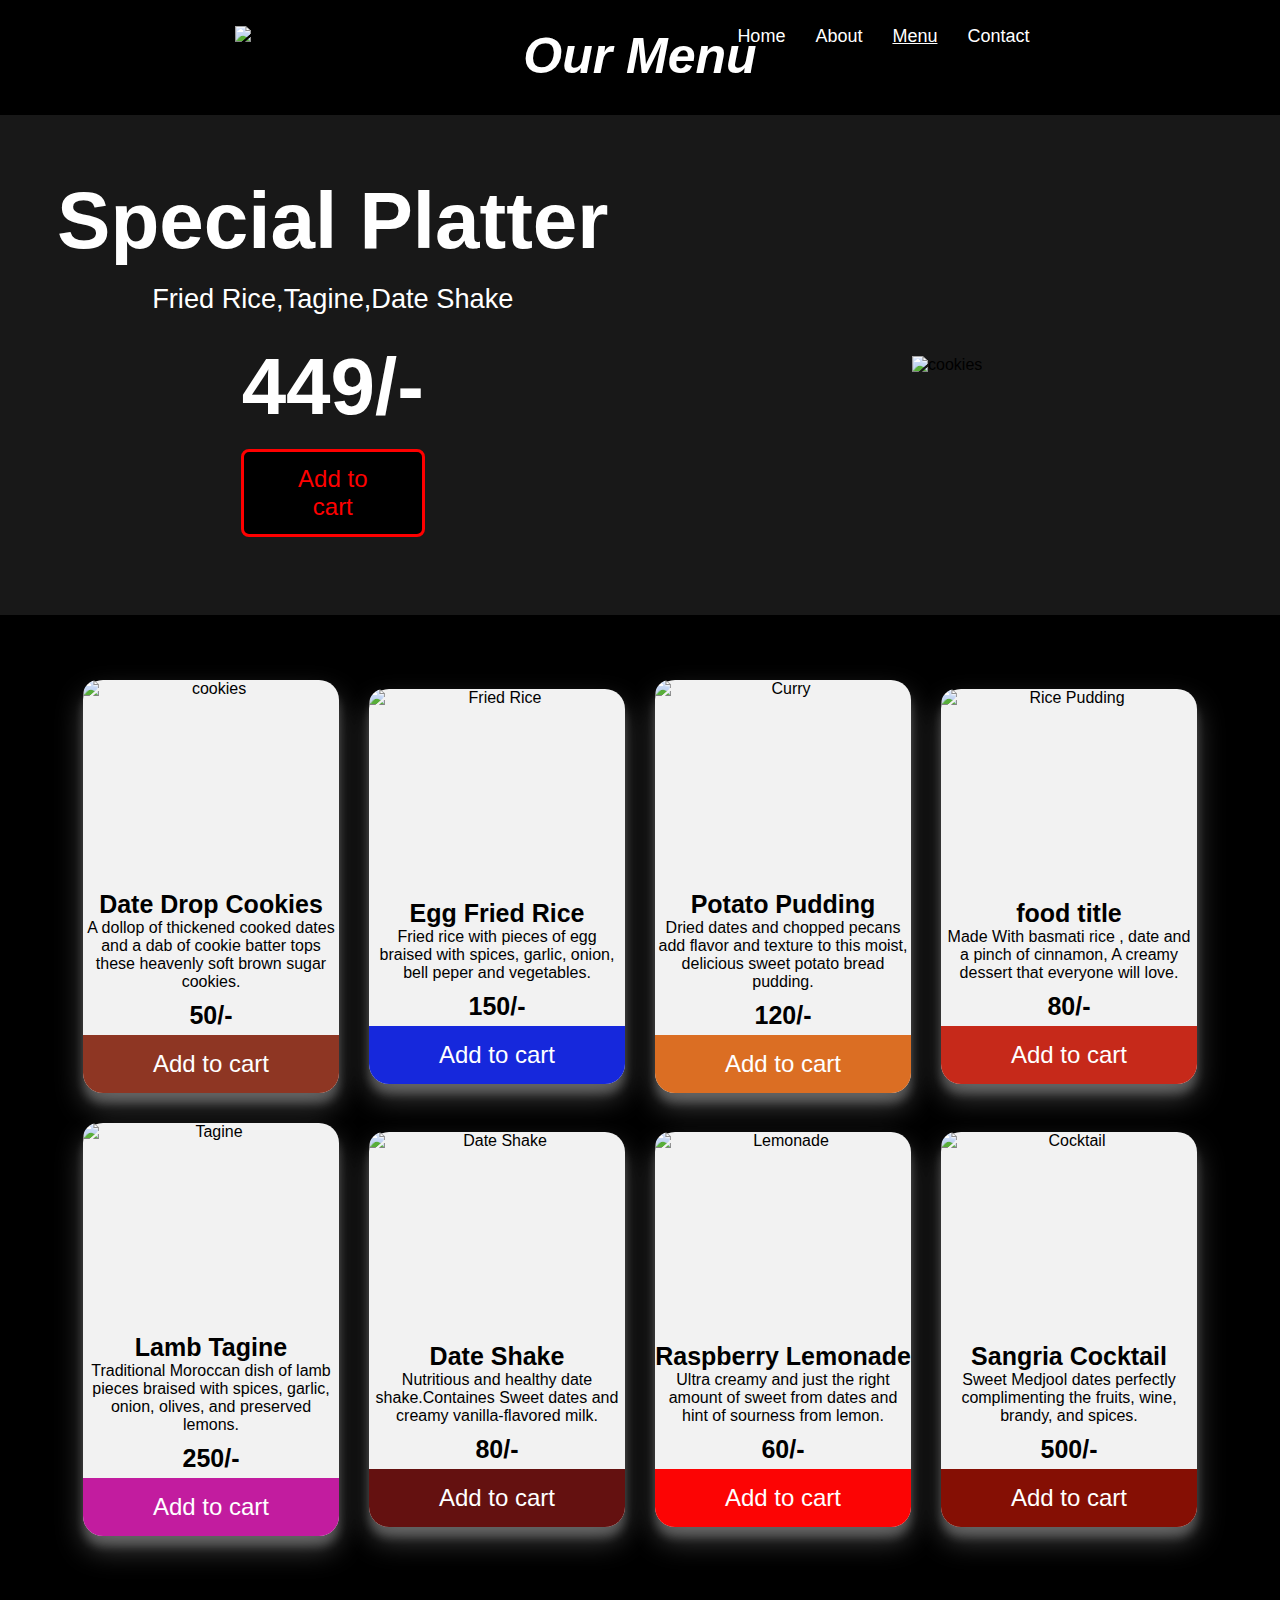
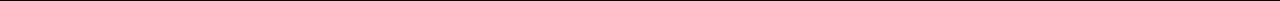
==== Menu.html @ 2684fbbb "Add files via upload" ====
<!DOCTYPE html>
<html lang="en" dir="ltr">
  <head>
    <meta charset="utf-8">
    <title>Our Menu</title>
    <link rel="stylesheet" href="Menu.css">
  </head>
  <body>
<nav>
  <div class="logo">
    <img src="Image/Logo.jpg"/>
  </div>
  <label class="toggle"for="mytoggle">
    <input type="checkbox" id="mytoggle">
      <ul class="nav-links">
        <li><a href="index.html">Home</a></li>
        <li><a href="#">About</a></li>
        <li><a href="Menu.html"><u>Menu</u></a></li>
        <li><a href="#">Contact</a></li>
      </ul>
    <div class="bar">
      <div class="line1"></div>
      <div class="line2"></div>
      <div class="line3"></div>
  </lable>
</nav>
   <section class="menu" id="menu">
      <h1 class="Heading"><i>Our Menu</i></h1>
  <!-- First row -->
      <div class="special">
        <div class="colum">
        <div class="content">
              <h3>Special Platter</h3>
              <p>Fried Rice,Tagine,Date Shake</p>
              <h3 class="price">449/-</h3>
              <button type="button" name="button" class="button-0">Add to cart</button>
        </div>
        </div>
        <div class="colum">
        <div class="image">
        <img src="Image/platter.jpeg"alt="cookies">
        </div>
        </div>
      </div>
   </section>
<!-- First row end -->
<div class="box-container">
    <div class="box">
           <img src="Image/Date cookies.jpg" alt="cookies" class="dish">
      <div class="content">
            <h3>Date Drop Cookies</h3>
            <p>A dollop of thickened cooked dates and a dab of cookie batter tops these heavenly soft brown sugar cookies.</p>
            <h3 class="price">50/-</h3>
            <button type="button" name="button" class="button-1">Add to cart</button>
      </div>
    </div>
  <div class="box">
           <img src="Image/rice.jpg" alt="Fried Rice" class="dish">
     <div class="content">
            <h3>Egg Fried Rice</h3>
            <p>Fried rice with pieces of egg braised with spices, garlic, onion, bell peper and vegetables.</p>
            <h3 class="price">150/-</h3>
            <button type="button" name="button" class="button-2">Add to cart</button>
     </div>
  </div>
  <div class="box">
           <img src="Image/curry.jpg" alt="Curry" class="dish">
      <div class="content">
            <h3>Potato Pudding</h3>
            <p>Dried dates and chopped pecans add flavor and texture to this moist, delicious sweet potato bread pudding.</p>
            <h3 class="price">120/-</h3>
            <button type="button" name="button" class="button-3">Add to cart</button>
      </div>
  </div>
  <div class="box">
            <img src="Image/rice pudding.jpg" alt="Rice Pudding" class="dish">
      <div class="content">
            <h3>food title</h3>
            <p>Made With basmati rice , date and a pinch of cinnamon, A creamy dessert that everyone will love.</p>
            <h3 class="price">80/-</h3>
            <button type="button" name="button" class="button-4">Add to cart</button>
      </div>
  </div>
  <div class="box">
            <img src="Image/tagine.jfif" alt="Tagine" class="dish">
        <div class="content">
            <h3>Lamb Tagine</h3>
            <p>Traditional Moroccan dish of lamb pieces braised with spices, garlic, onion, olives, and preserved lemons.</p>
            <h3 class="price">250/-</h3>
            <button type="button" name="button" class="button-5">Add to cart</button>
      </div>
  </div>
  <div class="box">
           <img src="Image/date shake.jfif" alt="Date Shake" class="dish">
      <div class="content">
            <h3>Date Shake</h3>
            <p>Nutritious and healthy date shake.Containes Sweet dates and creamy vanilla-flavored milk.</p>
            <h3 class="price">80/-</h3>
            <button type="button" name="button" class="button-6">Add to cart</button>
      </div>
  </div>
  <div class="box">
            <img src="Image/Raspberry-Lemonade.jpg" alt="Lemonade" class="dish">
      <div class="content">
            <h3>Raspberry Lemonade</h3>
            <p> Ultra creamy and just the right amount of sweet from dates and hint of sourness from lemon.</p>
            <h3 class="price">60/-</h3>
            <button type="button" name="button" class="button-7">Add to cart</button>
      </div>
  </div>
  <div class="box">
            <img src="Image/Sangria-Cocktail.jpg" alt="Cocktail" class="dish">
      <div class="content">
            <h3>Sangria Cocktail</h3>
            <p> Sweet Medjool dates perfectly complimenting the fruits, wine, brandy, and spices.</p>
            <h3 class="price">500/-</h3>
            <button type="button" name="button" class="button-8">Add to cart</button>
      </div>
  </div>
</div>
  </body>
</html>
---- Menu.css ----
*{
  box-sizing: border-box;
  margin: 0;
  padding: 0;
}
body{
  margin:0;
  font-family:sans-serif;
  background-color:black;
}
.toggle input{
  display: none;
}

nav{
  display: flex;
  justify-content: space-around;
  align-items: center;
  min-height: 8vh;
  font-family: sans-serif;
}
.logo img{
  width:10%;
}
.nav-links {
  display: flex;
  justify-content: space-between;
  padding:0;
  margin: 0;
  list-style: none;
  text-align:right;
}
.nav-links li{
  list-style: none;
  display: inline-block;
}
.nav-links a{
  color:white;
  font-size:18px;
  padding:5px 15px;
  text-decoration: none;
  text-align:right;
  display: block;
}
.nav-links a:hover{
  background-color: white;
  color: black;
}
.bar{
  display: none;
}
.bar div{
  width: 25px;
  height: 3px;
  background-color: white;
  margin: 5px;
}
@media screen and (max-width:1024px)  {
  .nav-links{
    width:60%;
  }
}
@media screen and (max-width:768px)  {
body{
  overflow-x: hidden;
}
  .nav-links{
    position: absolute;
    right: 0;
    height: 92vh;
    top:8vh;
    background: black;
    display: flex;
    flex-direction: column;
    align-items:center;
    width: 30%;
    transform: translateX(100%);
    transition: transform 0.5s ease-in;
  }
  .nav-links li{
    opacity: 0;
  }
  .toggle input:checked~.nav-links{
    transform: translateX(0);
  }
  .toggle input:checked~.nav-links li{
    opacity: 1;
    transition: 1s ease-in;
  }
  .bar{
    display: block;
  }
}
h1{
  text-align: center;
  font-size: 50px;
  margin: -50px 0 30px 0;
  padding-top: 5px;
  color:white;
}
.special{
  display: flex;
  flex-wrap: wrap;
  width: 100%;
  justify-content: center;
  align-items: center;
  margin:10px 0;
  background-color:#181818;
}
.colum{
  width: 48%;
  margin: 0 0 0 0;
  box-sizing: border-box;
  float: left;
  text-align: center;
  cursor: pointer;
  padding-top: 0;
/*  box-shadow: 0 14px 28px rgba(255, 255, 255, 0.25),
  0 10px 10px rgba(255,255,255,.22);*/
  transition: .4s;
}
.special .content{
  width: 100%;
  height:400px;
  text-align: center;
  margin: 50px 0;
  color: white;

}
.special .image img{
  width: 75%;
  object-fit: fill;
}
.special h3{
  font-size: 5rem;
}
.special p{
  font-size:1.7rem;
  padding: 1rem 0;
}
.special button{
  display: inline-block;
  text-align: center;
  font-size: 24px;
  color: red;
  width: 30%;
padding: .8rem 3rem;
outline: none;
border: .2rem solid red;
margin-top: 1rem;
border-radius:.5rem;
cursor: pointer;
background-color: black;
overflow: hidden;
}
.button-0:hover{
  box-shadow: 0 3px 6px rgba(255,255,255,0.16),
  0 3px 6px rgba(255,255,255,0.23);
  transform: translate(0,-8px);
}
h3{
  text-align: center;
  font-size: 25px;
  margin: 0;
  padding-top: 10px;
}
a{
  text-decoration: none;
}
.box-container{
  display: flex;
  flex-wrap: wrap;
  width: 100%;
  justify-content: center;
  align-items: center;
  margin: 50px 0;
}
.box{
  width: 20%;
  margin:15px;
  box-sizing: border-box;
  float: left;
  text-align: center;
  border-radius: 20px;
  cursor: pointer;
  padding-top: 0;
  box-shadow: 0 14px 28px rgba(255, 255, 255, 0.25),
  0 10px 10px rgba(255,255,255,.22);
  transition: .4s;
  background-color: #f2f2f2;
}
.box:hover{
  box-shadow: 0 3px 6px rgba(255,255,255,0.16),
  0 3px 6px rgba(255,255,255,0.23);
  transform: translate(0,-8px);
}
.dish{
  width:100%;
  height:200px;
  margin:0;
  display: block;
  padding:0;
  border-top-right-radius: 15px;
  border-top-left-radius: 15px;
  object-fit: cover;
  object-position: center;
}
.box-container button{
  text-align: center;
  font-size: 24px;
  color: white;
  width: 100%;
padding: 15px;
outline: none;
border: 0;
margin-top: 5px;
border-bottom-right-radius: 20px;
border-bottom-left-radius: 20px;
cursor: pointer;
}
.button-1{
  background-color: #8E3623;
}
.button-2{
  background-color: #1628DC;
}
.button-3{
  background-color: #DB6E23;
}
.button-4{
  background-color: #C6291A;
}
.button-5{
  background-color: #C21C9F;
}
.button-6{
  background-color: #641110;
}
.button-7{
  background-color: #FC0404;
}
.button-8{
  background-color: #850F04;
}
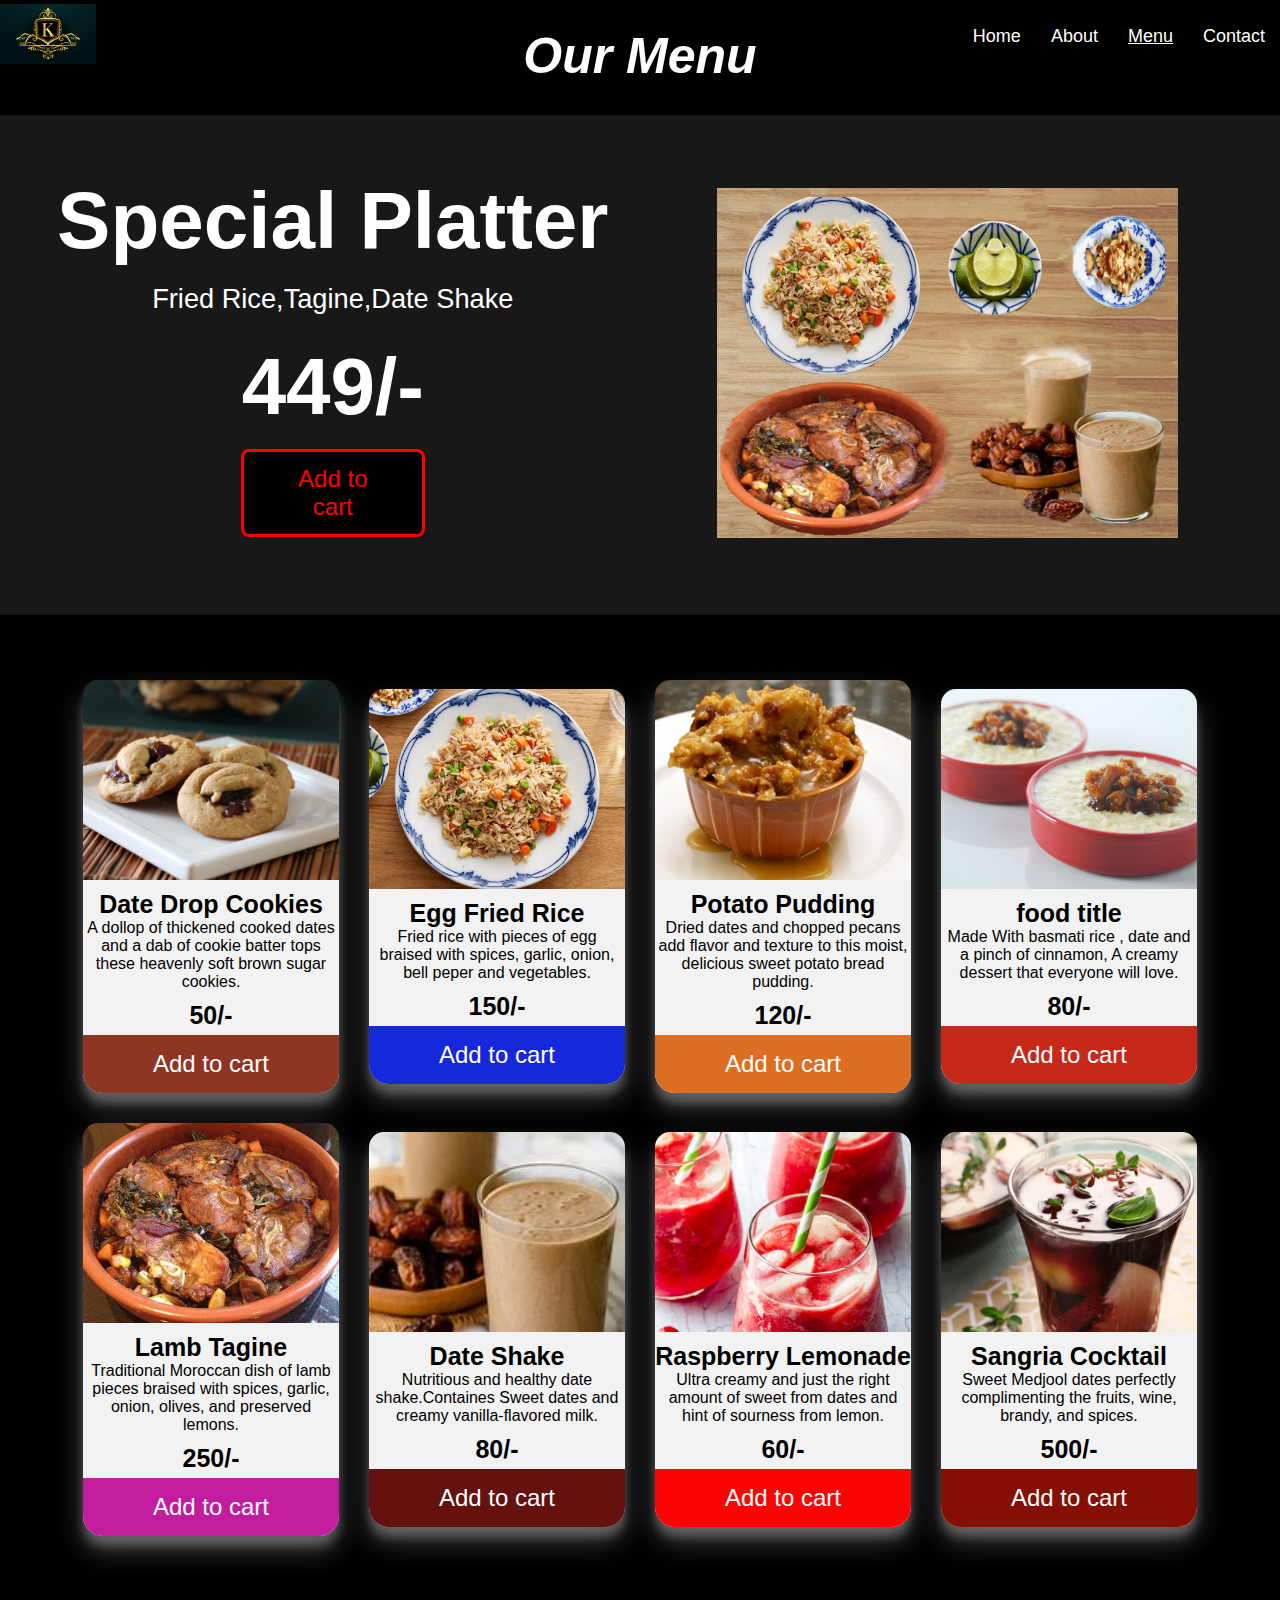
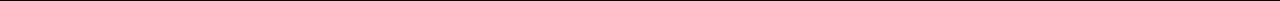
==== commit bd70d558: "viewport" ====
--- a/Menu.html
+++ b/Menu.html
@@ -2,6 +2,7 @@
 <html lang="en" dir="ltr">
   <head>
     <meta charset="utf-8">
+    <meta name="viewport" content="width=device-width, initial-scale=1.0" />
     <title>Our Menu</title>
     <link rel="stylesheet" href="Menu.css">
   </head>
